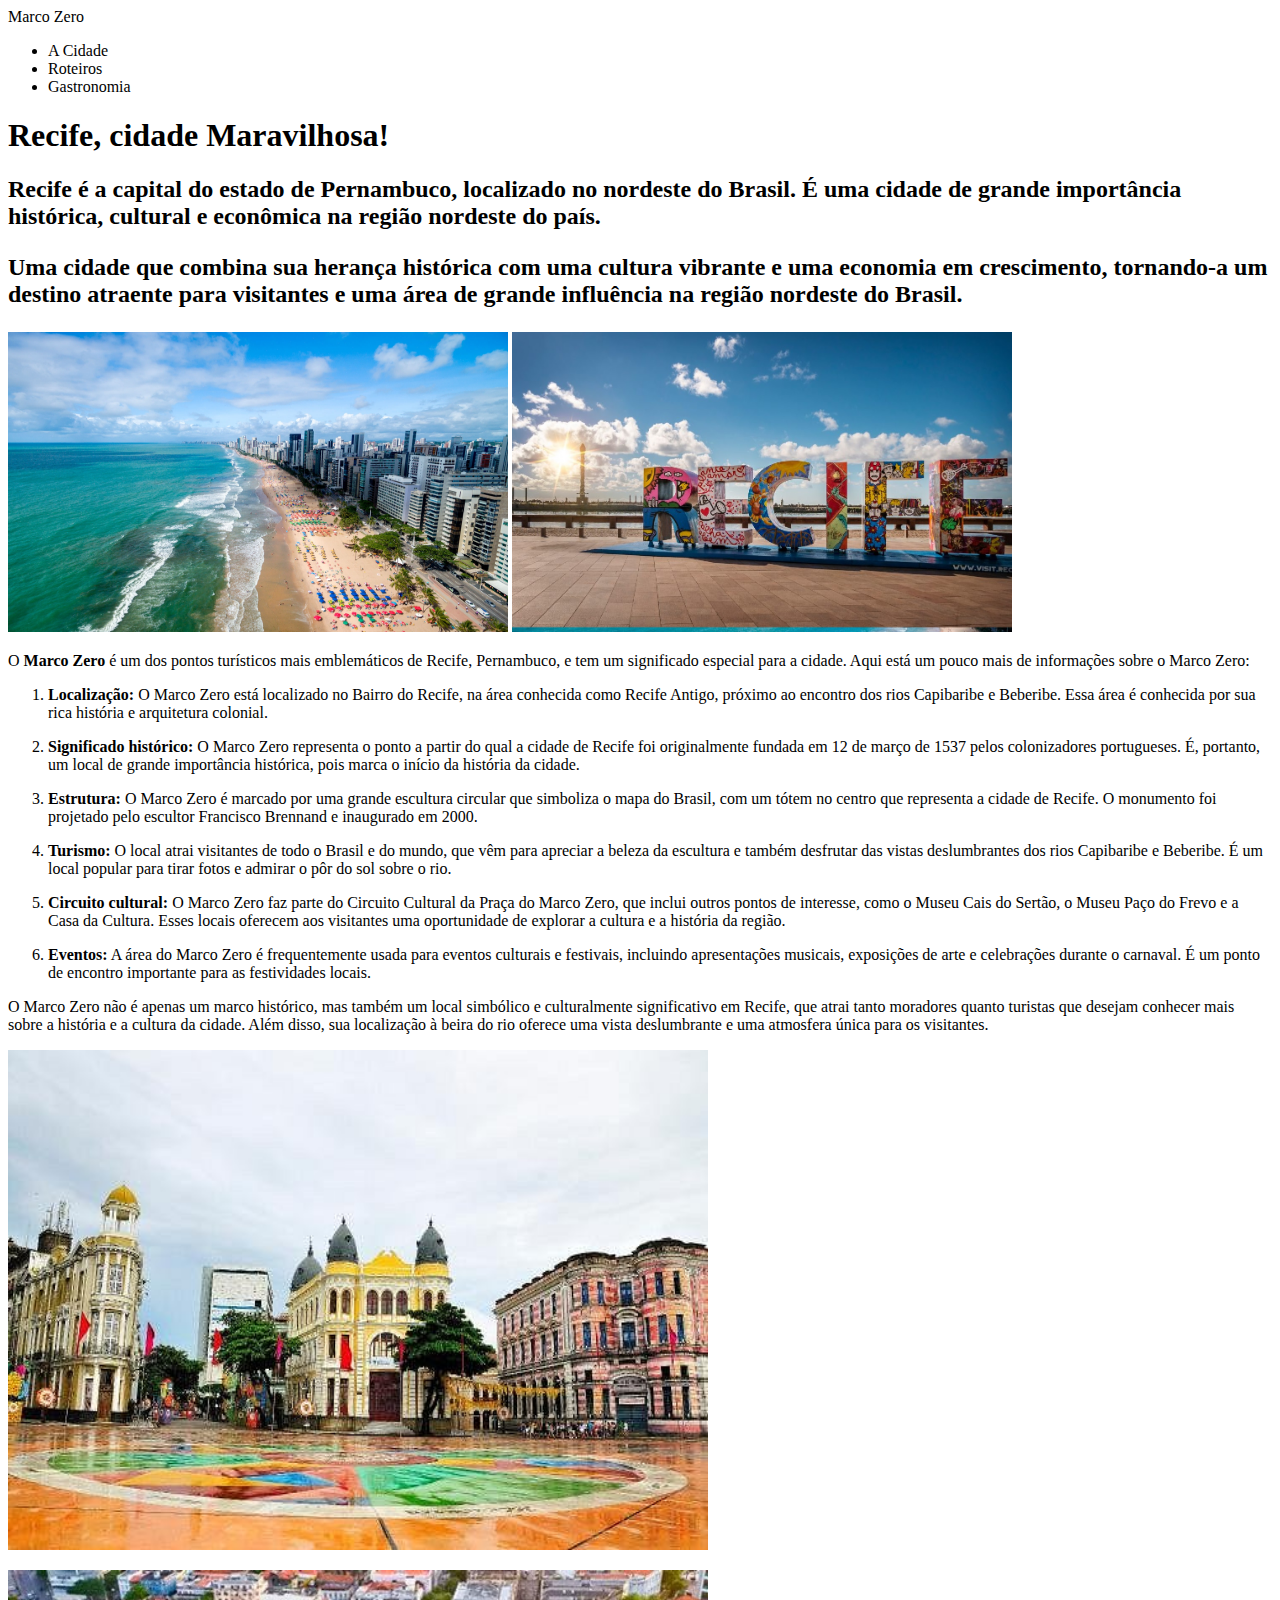
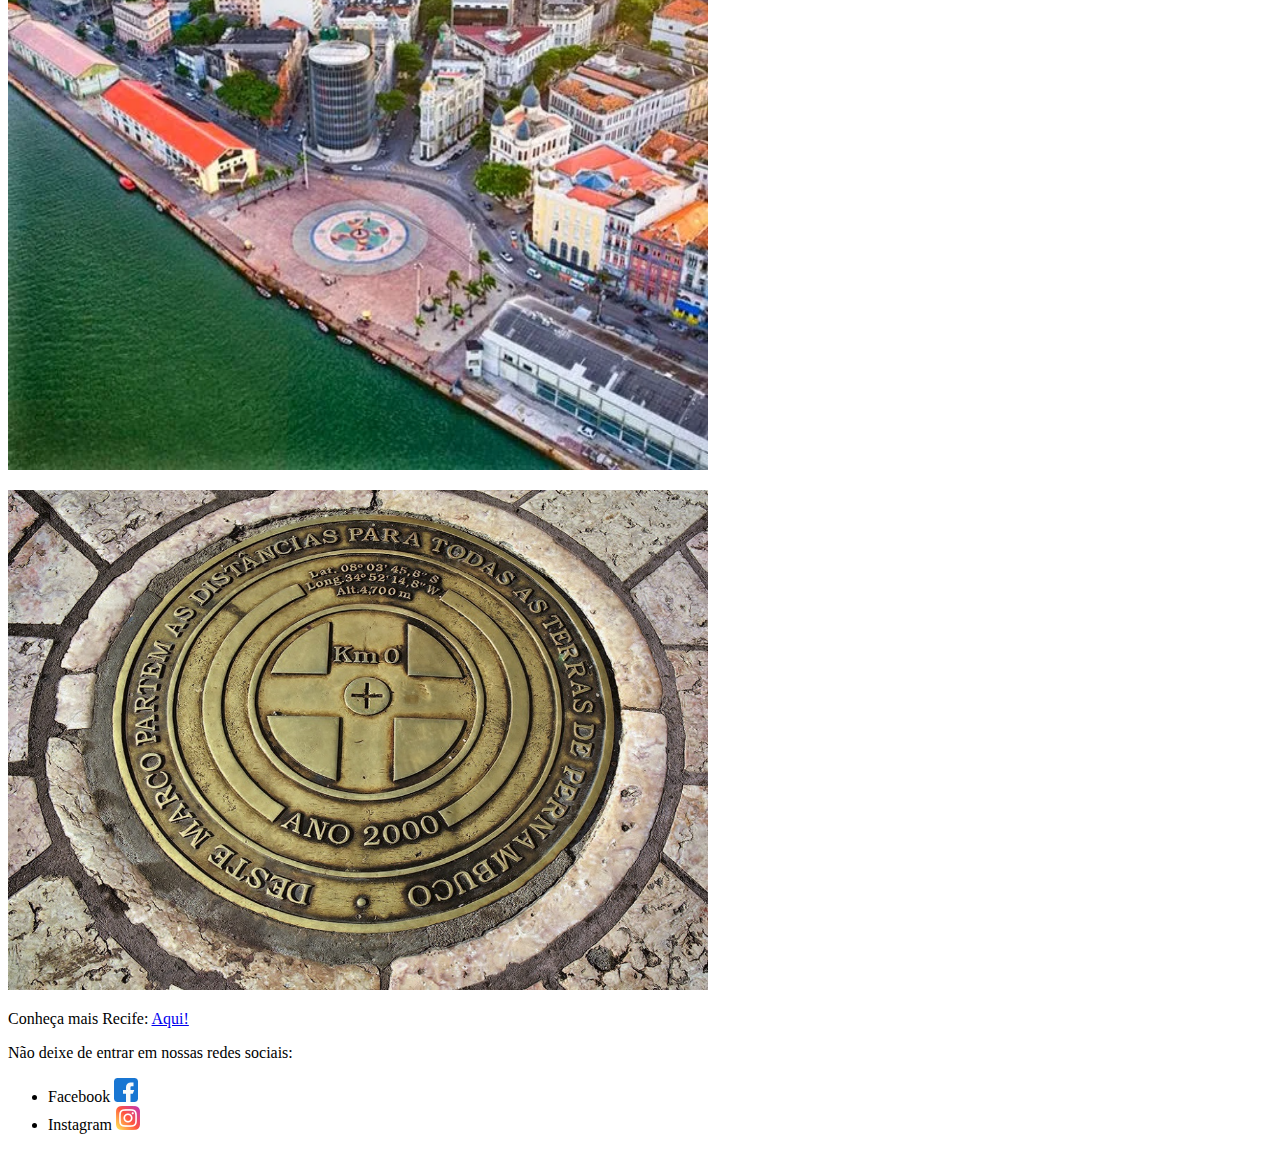
==== index.html @ 0445e9d8 "atividade recife" ====
<!DOCTYPE html>
<html lang="en">
<head>
    <meta charset="UTF-8">
    <meta name="viewport" content="width=, initial-scale=1.0">
    <title>Recife e suas Maravilhas</title>
</head>
<body>
    <header>
        <span>Marco Zero</span>
        <ul>
            <li>A Cidade</li>
            <li>Roteiros</li>
            <li>Gastronomia</li>
        </ul>
    </header>
    <man>
        <h1>Recife, cidade Maravilhosa!</h1>
        <h2>Recife é a capital do estado de Pernambuco, localizado no nordeste do Brasil. 
            É uma cidade de grande importância histórica, cultural e econômica na região 
            nordeste do país. 
            <p>Uma cidade que combina sua herança histórica com uma cultura 
            vibrante e uma economia em crescimento, tornando-a um destino atraente para 
            visitantes e uma área de grande influência na região nordeste do Brasil.</p></h2>
                    
            <p><img src="fto_recife1.jpg" alt="foto da cidade" style="width: 500px; height:300px;"> <img src="fto_recife2.jpg" alt="foto do painel" style="width: 500px; height:300px;"></p>
            <p>O <strong>Marco Zero</strong> é um dos pontos turísticos mais emblemáticos de Recife, Pernambuco, 
                e tem um significado especial para a cidade.
                Aqui está um pouco mais de informações sobre o Marco Zero:</p>
                <ol>
                    <li><strong>Localização:</strong> O Marco Zero está localizado no Bairro do Recife, na área 
                        conhecida como Recife Antigo, próximo ao encontro dos rios Capibaribe e Beberibe. 
                        Essa área é conhecida por sua rica história e arquitetura colonial.</li>
                    <p><li><strong>Significado histórico:</strong> O Marco Zero representa o ponto a partir do qual a 
                        cidade de Recife foi originalmente fundada em 12 de março de 1537 pelos colonizadores portugueses. 
                        É, portanto, um local de grande importância histórica, pois marca o início da história da cidade.</li></p>
                    <p><li><strong>Estrutura:</strong> O Marco Zero é marcado por uma grande escultura circular que 
                        simboliza o mapa do Brasil, com um tótem no centro que representa a cidade de Recife. 
                        O monumento foi projetado pelo escultor Francisco Brennand e inaugurado em 2000.</li></p>
                    <p><li><strong>Turismo:</strong> O local atrai visitantes de todo o Brasil e do mundo, 
                        que vêm para apreciar a beleza da escultura e também desfrutar das vistas 
                        deslumbrantes dos rios Capibaribe e Beberibe. É um local popular para tirar 
                        fotos e admirar o pôr do sol sobre o rio.</li></p>
                    <p><li><strong>Circuito cultural:</strong> O Marco Zero faz parte do Circuito Cultural da 
                        Praça do Marco Zero, que inclui outros pontos de interesse, como o Museu Cais do Sertão, 
                        o Museu Paço do Frevo e a Casa da Cultura. Esses locais oferecem aos visitantes uma 
                        oportunidade de explorar a cultura e a história da região.</li></p>
                    <p><li><strong>Eventos:</strong> A área do Marco Zero é frequentemente usada para eventos 
                        culturais e festivais, incluindo apresentações musicais, exposições de arte e 
                        celebrações durante o carnaval. É um ponto de encontro importante para as festividades locais.</li></p>
                </ol>
            <p>O Marco Zero não é apenas um marco histórico, mas também um local simbólico e culturalmente 
                significativo em Recife, que atrai tanto moradores quanto turistas que desejam 
                conhecer mais sobre a história e a cultura da cidade. Além disso, sua localização à 
                beira do rio oferece uma vista deslumbrante e uma atmosfera única para os visitantes.</p>
            <p><img src="recife.jpg" alt="foto marco zero" style="width: 700px; height:500px;"></p>
            <p><img src="Marco-Zero3.webp" alt="foto marco zero" style="width: 700px; height:500px;"></p><p><img src="marco-zero_A.jpg" alt="foto marco zero" style="width: 700px; height:500px;"></p>
            <p>Conheça mais Recife: <a href="https://www2.recife.pe.gov.br/" target="_blank">Aqui! </a></p>
    </man>
    <footer>
        <p>Não deixe de entrar em nossas redes sociais:</p>
        <ul>
            <li>Facebook  <img src="facebook.png" alt="logo facebook"></li>
            <li>Instagram  <img src="instagram.png" alt="logo instagram"></li>
        </ul>
    </footer>    
</body>
</html>
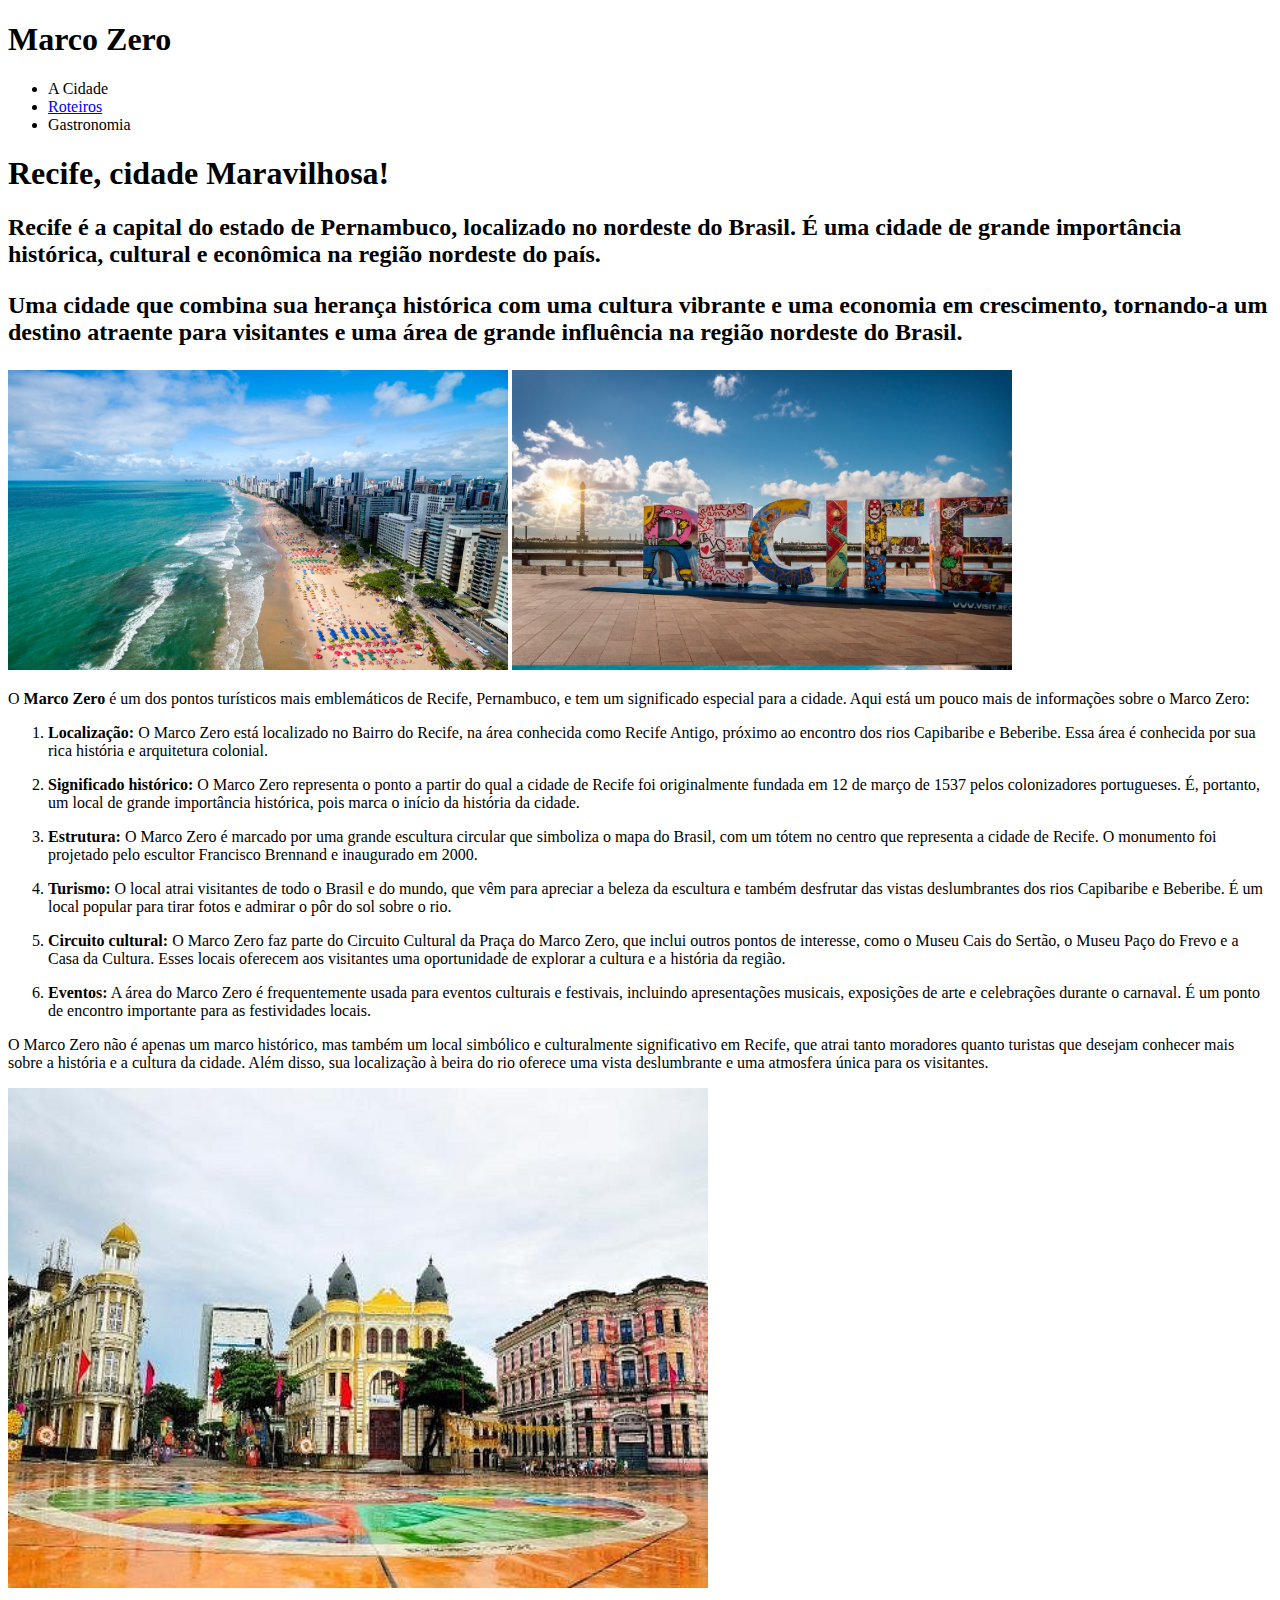
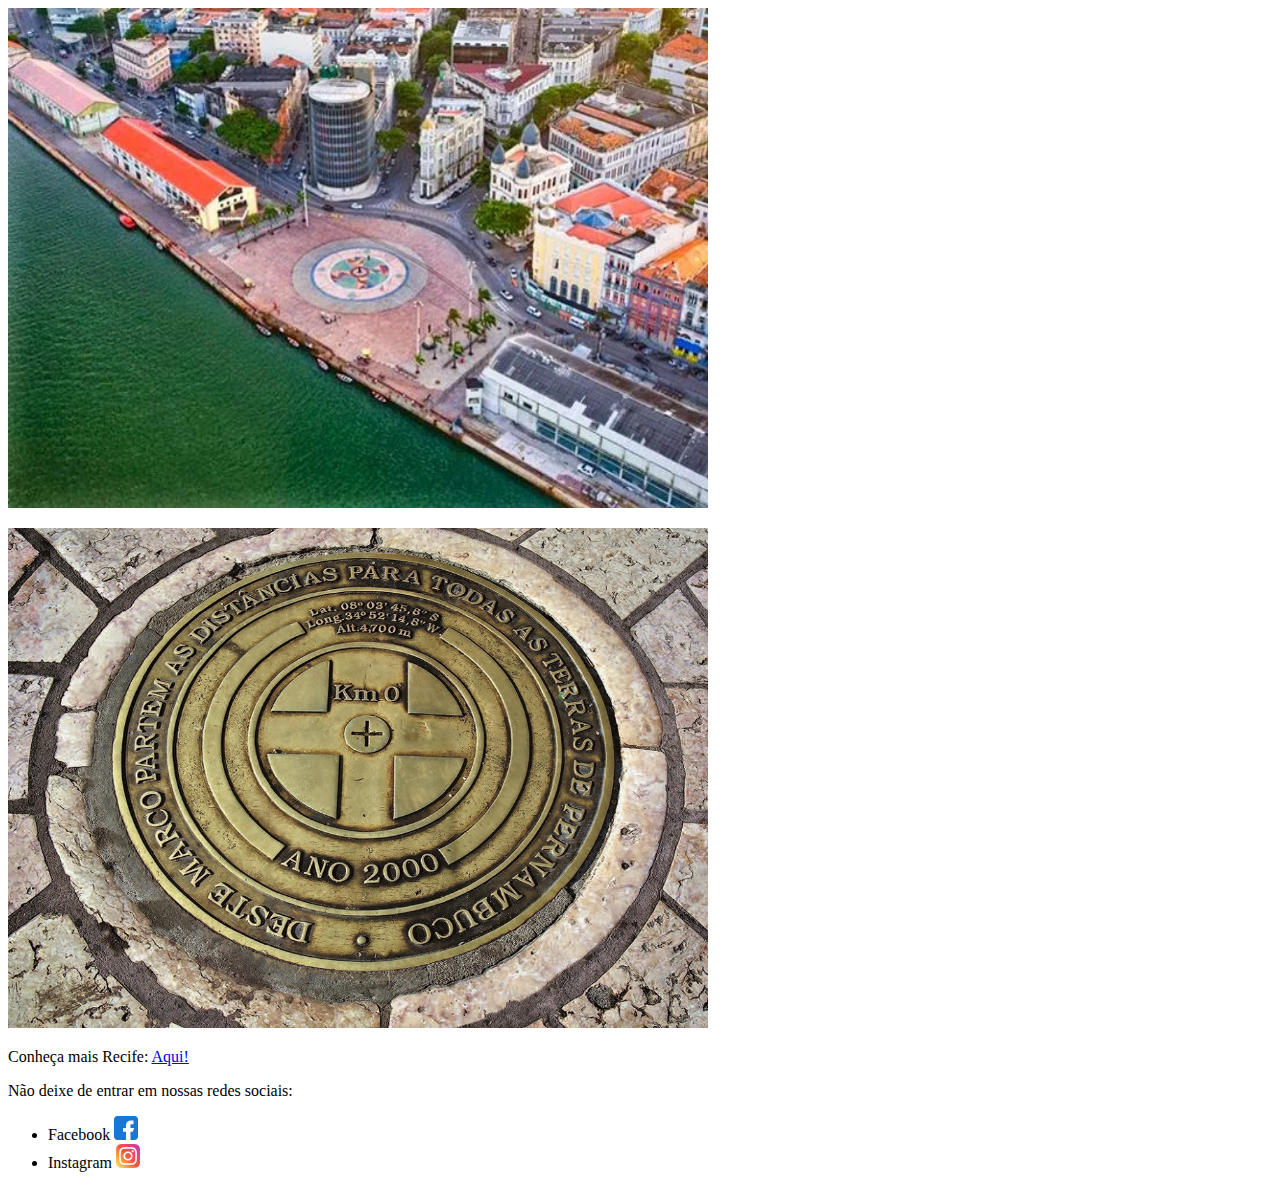
==== commit 0750b025: "add pagina roteiros" ====
--- a/index.html
+++ b/index.html
@@ -7,10 +7,10 @@
 </head>
 <body>
     <header>
-        <span>Marco Zero</span>
+        <span><h1>Marco Zero</h1></span>
         <ul>
             <li>A Cidade</li>
-            <li>Roteiros</li>
+            <li><a href="roteiros.html">Roteiros</a></li>
             <li>Gastronomia</li>
         </ul>
     </header>
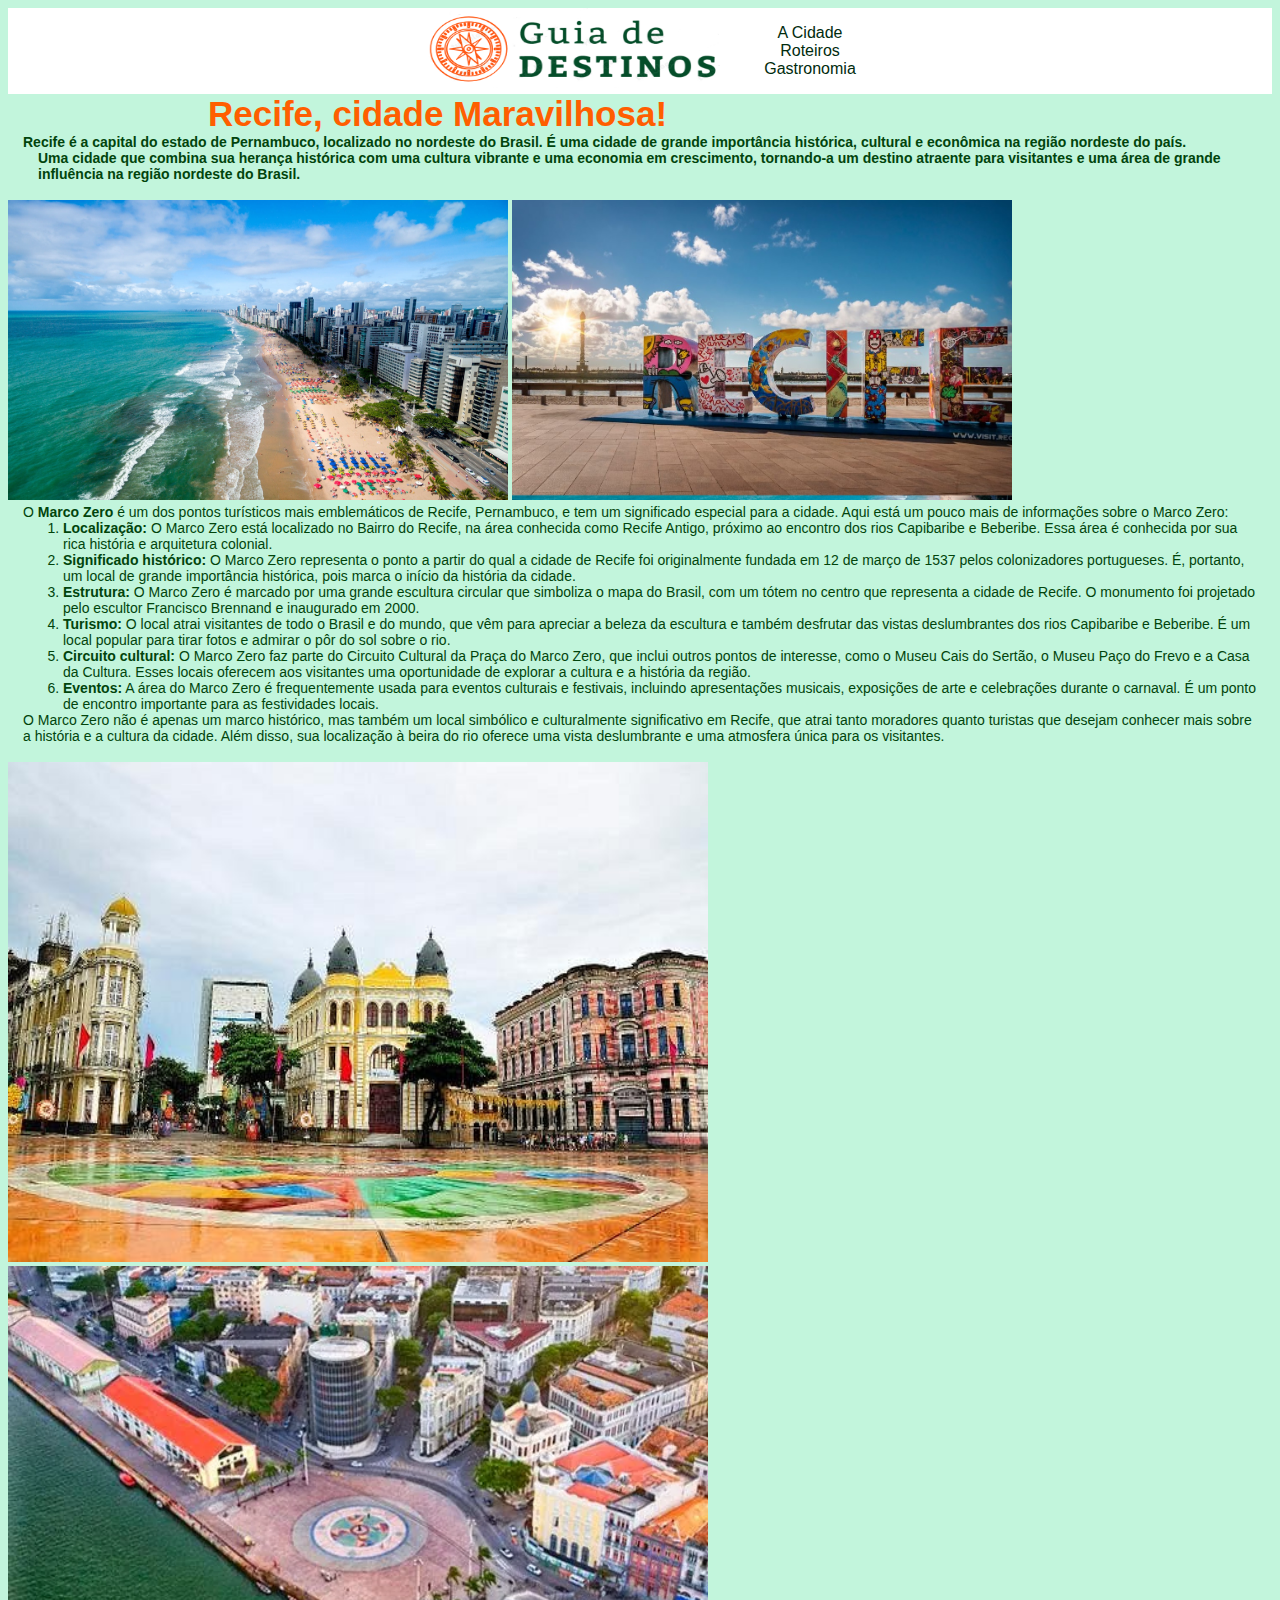
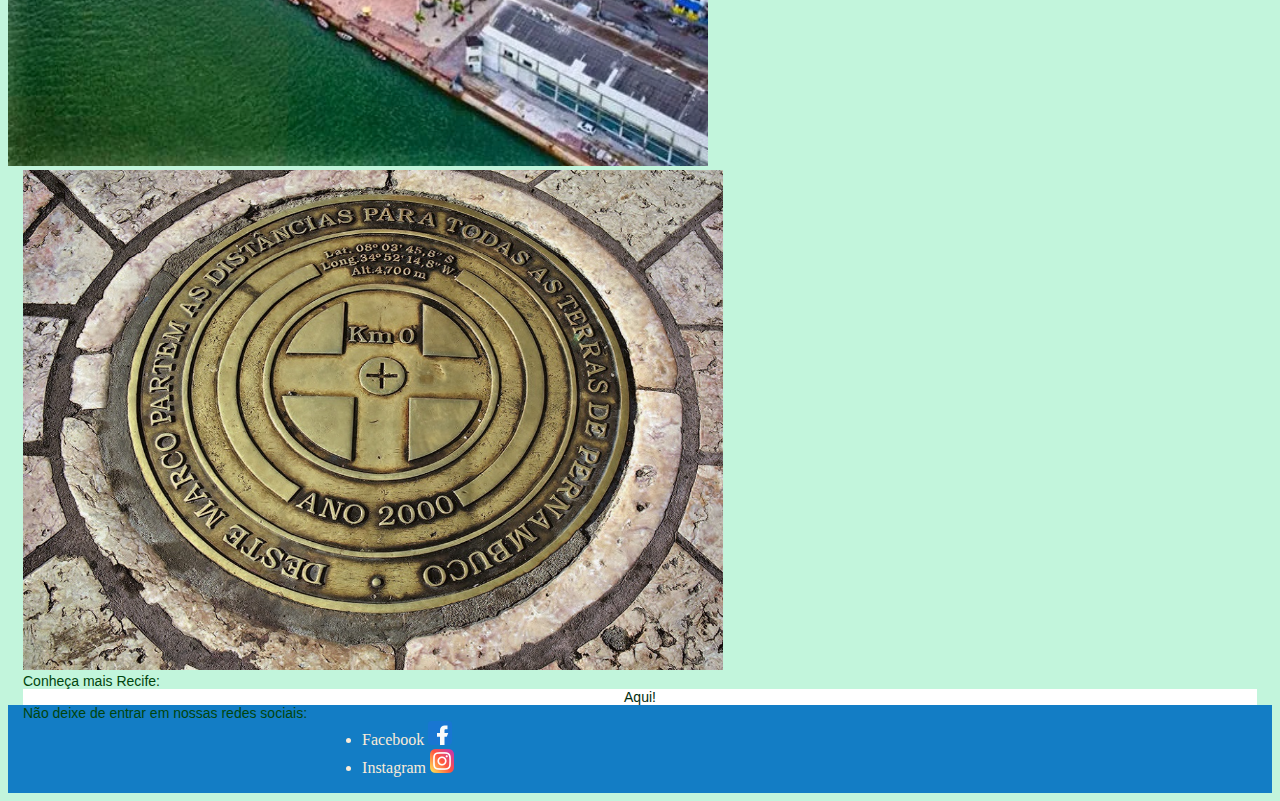
==== commit b0a37fb4: "inclusão de cód basicos css" ====
--- a/index.html
+++ b/index.html
@@ -3,17 +3,20 @@
 <head>
     <meta charset="UTF-8">
     <meta name="viewport" content="width=, initial-scale=1.0">
-    <title>Recife e suas Maravilhas</title>
+    <title>Guia de Destinos</title>
+    <link href="style.css" rel="stylesheet"/>
 </head>
+
 <body>
     <header>
-        <span><h1>Marco Zero</h1></span>
+        <img src="Logo.png" width="300" height="80">
         <ul>
-            <li>A Cidade</li>
-            <li><a href="roteiros.html">Roteiros</a></li>
-            <li>Gastronomia</li>
+            <a>A Cidade</a>
+            <a href="roteiros.html">Roteiros</a>
+            <a>Gastronomia</a>
         </ul>
     </header>
+
     <man>
         <h1>Recife, cidade Maravilhosa!</h1>
         <h2>Recife é a capital do estado de Pernambuco, localizado no nordeste do Brasil. 
@@ -21,9 +24,9 @@
             nordeste do país. 
             <p>Uma cidade que combina sua herança histórica com uma cultura 
             vibrante e uma economia em crescimento, tornando-a um destino atraente para 
-            visitantes e uma área de grande influência na região nordeste do Brasil.</p></h2>
+            visitantes e uma área de grande influência na região nordeste do Brasil.</p></h2><br>
                     
-            <p><img src="fto_recife1.jpg" alt="foto da cidade" style="width: 500px; height:300px;"> <img src="fto_recife2.jpg" alt="foto do painel" style="width: 500px; height:300px;"></p>
+            <img src="fto_recife1.jpg" alt="foto da cidade" style="width: 500px; height:300px;"> <img src="fto_recife2.jpg" alt="foto do painel" style="width: 500px; height:300px;"><br>
             <p>O <strong>Marco Zero</strong> é um dos pontos turísticos mais emblemáticos de Recife, Pernambuco, 
                 e tem um significado especial para a cidade.
                 Aqui está um pouco mais de informações sobre o Marco Zero:</p>
@@ -52,16 +55,17 @@
             <p>O Marco Zero não é apenas um marco histórico, mas também um local simbólico e culturalmente 
                 significativo em Recife, que atrai tanto moradores quanto turistas que desejam 
                 conhecer mais sobre a história e a cultura da cidade. Além disso, sua localização à 
-                beira do rio oferece uma vista deslumbrante e uma atmosfera única para os visitantes.</p>
-            <p><img src="recife.jpg" alt="foto marco zero" style="width: 700px; height:500px;"></p>
-            <p><img src="Marco-Zero3.webp" alt="foto marco zero" style="width: 700px; height:500px;"></p><p><img src="marco-zero_A.jpg" alt="foto marco zero" style="width: 700px; height:500px;"></p>
+                beira do rio oferece uma vista deslumbrante e uma atmosfera única para os visitantes.</p><br>
+            <img src="recife.jpg" alt="foto marco zero" style="width: 700px; height:500px;">
+            <img src="Marco-Zero3.webp" alt="foto marco zero" style="width: 700px; height:500px;"></p><p><img src="marco-zero_A.jpg" alt="foto marco zero" style="width: 700px; height:500px;"></p>
             <p>Conheça mais Recife: <a href="https://www2.recife.pe.gov.br/" target="_blank">Aqui! </a></p>
     </man>
+
     <footer>
         <p>Não deixe de entrar em nossas redes sociais:</p>
         <ul>
-            <li>Facebook  <img src="facebook.png" alt="logo facebook"></li>
-            <li>Instagram  <img src="instagram.png" alt="logo instagram"></li>
+            <li class="facebook">Facebook  <img src="facebook.png" alt="logo facebook"></li>
+            <li class="instagram">Instagram  <img src="instagram.png" alt="logo instagram"></li>
         </ul>
     </footer>    
 </body>
--- a/style.css
+++ b/style.css
@@ -0,0 +1,44 @@
+header, img {
+    display: flexbox;
+    justify-content: left;
+}
+
+
+header, a {
+    font-family:'Gill Sans', 'Gill Sans MT', Calibri, 'Trebuchet MS', sans-serif;
+    display:flex;
+    justify-content:center;
+    color: antiquewhite;
+    background-color:#ffffff;
+    text-decoration: none;
+    color: rgb(1, 43, 14);
+}
+
+main, h1 {
+    font-family:'Gill Sans', 'Gill Sans MT', Calibri, 'Trebuchet MS', sans-serif;
+    color: rgb(255, 94, 0);
+    font-size: 35px;
+    justify-content:flex-end;
+    margin: 0 200px;
+}
+
+main, h2, p, ol {
+    font-family: Arial, Helvetica, sans-serif;
+    color: rgb(1, 68, 12);
+    font-size: 14px;
+    margin: 0 15px;
+}
+
+main, img{
+    justify-content: center;
+}
+
+body {
+    background:#c2f5dc;
+}
+
+footer {
+    display:flex;
+    color: antiquewhite;
+    background-color:#137dc5;
+}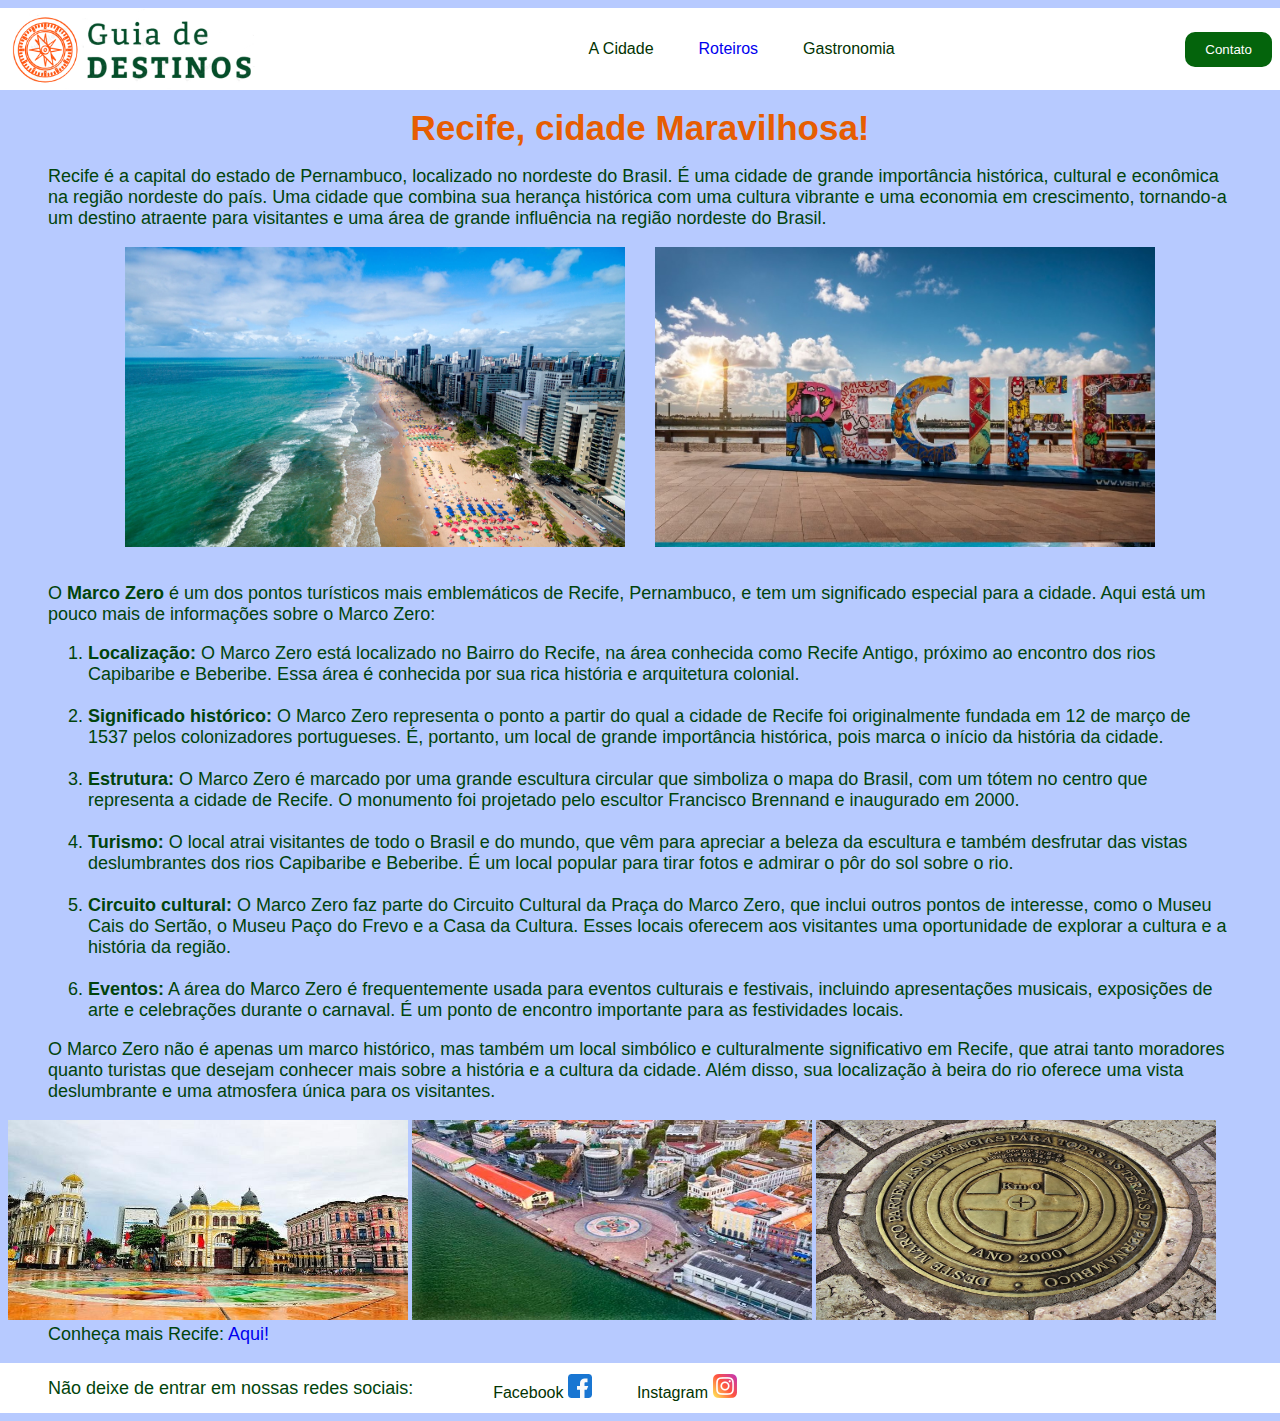
==== commit 2fc0404f: "flexbox css" ====
--- a/index.html
+++ b/index.html
@@ -1,5 +1,5 @@
 <!DOCTYPE html>
-<html lang="en">
+<html lang="pt-br">
 <head>
     <meta charset="UTF-8">
     <meta name="viewport" content="width=, initial-scale=1.0">
@@ -9,64 +9,53 @@
 
 <body>
     <header>
-        <img src="Logo.png" width="300" height="80">
+        <img src="Logo.png" alt="Logo da Minha Página">
         <ul>
-            <a>A Cidade</a>
-            <a href="roteiros.html">Roteiros</a>
-            <a>Gastronomia</a>
+            <li>A Cidade</li>
+            <li><a href="roteiros.html">Roteiros</a></li>
+            <li>Gastronomia</li>
         </ul>
-    </header>
+        <button class="meu-botao">Contato</button>
+    </header><br>
 
     <man>
-        <h1>Recife, cidade Maravilhosa!</h1>
-        <h2>Recife é a capital do estado de Pernambuco, localizado no nordeste do Brasil. 
-            É uma cidade de grande importância histórica, cultural e econômica na região 
-            nordeste do país. 
-            <p>Uma cidade que combina sua herança histórica com uma cultura 
-            vibrante e uma economia em crescimento, tornando-a um destino atraente para 
-            visitantes e uma área de grande influência na região nordeste do Brasil.</p></h2><br>
+        <h1>Recife, cidade Maravilhosa!</h1><br>
+        <p>Recife é a capital do estado de Pernambuco, localizado no nordeste do Brasil. É uma cidade de grande importância histórica, cultural e econômica na região nordeste do país. Uma cidade que combina sua herança histórica com uma cultura vibrante e uma economia em crescimento, tornando-a um destino atraente para visitantes e uma área de grande influência na região nordeste do Brasil.</p><br>
                     
-            <img src="fto_recife1.jpg" alt="foto da cidade" style="width: 500px; height:300px;"> <img src="fto_recife2.jpg" alt="foto do painel" style="width: 500px; height:300px;"><br>
-            <p>O <strong>Marco Zero</strong> é um dos pontos turísticos mais emblemáticos de Recife, Pernambuco, 
-                e tem um significado especial para a cidade.
-                Aqui está um pouco mais de informações sobre o Marco Zero:</p>
+            <div><img src="fto_recife1.jpg" alt="foto da cidade" style="width: 500px; height:300px;"> <img src="fto_recife2.jpg" alt="foto do painel" style="width: 500px; height:300px;"></div><br>
+            <br>
+            <p>O <strong>Marco Zero</strong> é um dos pontos turísticos mais emblemáticos de Recife, Pernambuco, e tem um significado especial para a cidade. Aqui está um pouco mais de informações sobre o Marco Zero:</p><br>
                 <ol>
-                    <li><strong>Localização:</strong> O Marco Zero está localizado no Bairro do Recife, na área 
-                        conhecida como Recife Antigo, próximo ao encontro dos rios Capibaribe e Beberibe. 
-                        Essa área é conhecida por sua rica história e arquitetura colonial.</li>
-                    <p><li><strong>Significado histórico:</strong> O Marco Zero representa o ponto a partir do qual a 
-                        cidade de Recife foi originalmente fundada em 12 de março de 1537 pelos colonizadores portugueses. 
-                        É, portanto, um local de grande importância histórica, pois marca o início da história da cidade.</li></p>
-                    <p><li><strong>Estrutura:</strong> O Marco Zero é marcado por uma grande escultura circular que 
-                        simboliza o mapa do Brasil, com um tótem no centro que representa a cidade de Recife. 
-                        O monumento foi projetado pelo escultor Francisco Brennand e inaugurado em 2000.</li></p>
-                    <p><li><strong>Turismo:</strong> O local atrai visitantes de todo o Brasil e do mundo, 
-                        que vêm para apreciar a beleza da escultura e também desfrutar das vistas 
-                        deslumbrantes dos rios Capibaribe e Beberibe. É um local popular para tirar 
-                        fotos e admirar o pôr do sol sobre o rio.</li></p>
-                    <p><li><strong>Circuito cultural:</strong> O Marco Zero faz parte do Circuito Cultural da 
-                        Praça do Marco Zero, que inclui outros pontos de interesse, como o Museu Cais do Sertão, 
-                        o Museu Paço do Frevo e a Casa da Cultura. Esses locais oferecem aos visitantes uma 
-                        oportunidade de explorar a cultura e a história da região.</li></p>
-                    <p><li><strong>Eventos:</strong> A área do Marco Zero é frequentemente usada para eventos 
-                        culturais e festivais, incluindo apresentações musicais, exposições de arte e 
-                        celebrações durante o carnaval. É um ponto de encontro importante para as festividades locais.</li></p>
+                    <li><strong>Localização:</strong> O Marco Zero está localizado no Bairro do Recife, na área conhecida como Recife Antigo, próximo ao encontro dos rios Capibaribe e Beberibe. Essa área é conhecida por sua rica história e arquitetura colonial.</li>
+                        <br>
+                    <p><li><strong>Significado histórico:</strong> O Marco Zero representa o ponto a partir do qual a cidade de Recife foi originalmente fundada em 12 de março de 1537 pelos colonizadores portugueses. É, portanto, um local de grande importância histórica, pois marca o início da história da cidade.</li></p>
+                    <br>
+                        <p><li><strong>Estrutura:</strong> O Marco Zero é marcado por uma grande escultura circular que simboliza o mapa do Brasil, com um tótem no centro que representa a cidade de Recife. O monumento foi projetado pelo escultor Francisco Brennand e inaugurado em 2000.</li></p>
+                    <br>
+                        <p><li><strong>Turismo:</strong> O local atrai visitantes de todo o Brasil e do mundo, que vêm para apreciar a beleza da escultura e também desfrutar das vistas deslumbrantes dos rios Capibaribe e Beberibe. É um local popular para tirar fotos e admirar o pôr do sol sobre o rio.</li></p>
+                    <br>
+                        <p><li><strong>Circuito cultural:</strong> O Marco Zero faz parte do Circuito Cultural da Praça do Marco Zero, que inclui outros pontos de interesse, como o Museu Cais do Sertão, o Museu Paço do Frevo e a Casa da Cultura. Esses locais oferecem aos visitantes uma oportunidade de explorar a cultura e a história da região.</li></p>
+                    <br>
+                        <p><li><strong>Eventos:</strong> A área do Marco Zero é frequentemente usada para eventos culturais e festivais, incluindo apresentações musicais, exposições de arte e celebrações durante o carnaval. É um ponto de encontro importante para as festividades locais.</li></p>
                 </ol>
-            <p>O Marco Zero não é apenas um marco histórico, mas também um local simbólico e culturalmente 
-                significativo em Recife, que atrai tanto moradores quanto turistas que desejam 
-                conhecer mais sobre a história e a cultura da cidade. Além disso, sua localização à 
-                beira do rio oferece uma vista deslumbrante e uma atmosfera única para os visitantes.</p><br>
-            <img src="recife.jpg" alt="foto marco zero" style="width: 700px; height:500px;">
-            <img src="Marco-Zero3.webp" alt="foto marco zero" style="width: 700px; height:500px;"></p><p><img src="marco-zero_A.jpg" alt="foto marco zero" style="width: 700px; height:500px;"></p>
-            <p>Conheça mais Recife: <a href="https://www2.recife.pe.gov.br/" target="_blank">Aqui! </a></p>
+                <br>
+            <p>O Marco Zero não é apenas um marco histórico, mas também um local simbólico e culturalmente significativo em Recife, que atrai tanto moradores quanto turistas que desejam conhecer mais sobre a história e a cultura da cidade. Além disso, sua localização à beira do rio oferece uma vista deslumbrante e uma atmosfera única para os visitantes.</p><br>
+            
+            <img src="recife.jpg" alt="foto marco zero" style="width: 400px; height:200px;">
+            <img src="Marco-Zero3.webp" alt="foto marco zero" style="width: 400px; height:200px;">
+            <img src="marco-zero_A.jpg" alt="foto marco zero" style="width: 400px; height:200px;"><br>
+           
+            <a><p>Conheça mais Recife: <a href="https://www2.recife.pe.gov.br/" target="_blank">Aqui! </a></p><br>
     </man>
 
     <footer>
+        <br>
         <p>Não deixe de entrar em nossas redes sociais:</p>
         <ul>
             <li class="facebook">Facebook  <img src="facebook.png" alt="logo facebook"></li>
             <li class="instagram">Instagram  <img src="instagram.png" alt="logo instagram"></li>
         </ul>
-    </footer>    
+    </footer> 
+
 </body>
 </html>--- a/style.css
+++ b/style.css
@@ -1,44 +1,89 @@
-header, img {
-    display: flexbox;
-    justify-content: left;
+header {
+    background-color: #ffffff; /* Cor de fundo do cabeçalho */
+    color: #023302; /* Cor do texto no cabeçalho */
+    font-family:'Lucida Sans', 'Lucida Sans Regular', 'Lucida Grande', 'Lucida Sans Unicode', Geneva, Verdana, sans-serif;
+    padding: 10px; /* Espaçamento interno do cabeçalho */
+    text-align: center; /* Centralizar o conteúdo do cabeçalho */
+    height: 62px;
+    margin: 0 -10px;
+
+    display: flex;
+    justify-content: space-between;
+    align-items: center;
+}
+
+header img {
+    height: 80px; 
+    width: 250px
+}
+
+ul {
+    display: flex;
+    list-style: none;
+    gap:45px
+}
+
+.meu-botao {
+    background-color: rgb(4, 100, 12); /* Cor de fundo do botão */
+    color: #fff; /* Cor do texto no botão */
+    padding: 10px 20px; /* Espaçamento interno do botão */
+    border-radius: 10px; /* Define o raio das bordas em pixels */
+    border:none; /* Remove a borda padrão do botão */
+    cursor: pointer; /* Transforma o cursor em uma mão quando paira sobre o botão */
+}
+
+.meu-botao:hover {
+    background-color: #bd5602; /* Cor de fundo do botão quando hover */
 }
 
 
-header, a {
+h1 {
+    display: flex;
     font-family:'Gill Sans', 'Gill Sans MT', Calibri, 'Trebuchet MS', sans-serif;
-    display:flex;
+    color: rgb(230, 93, 2);
+    font-size: 35px;
     justify-content:center;
-    color: antiquewhite;
-    background-color:#ffffff;
-    text-decoration: none;
-    color: rgb(1, 43, 14);
-}
-
-main, h1 {
-    font-family:'Gill Sans', 'Gill Sans MT', Calibri, 'Trebuchet MS', sans-serif;
-    color: rgb(255, 94, 0);
-    font-size: 35px;
-    justify-content:flex-end;
     margin: 0 200px;
 }
 
-main, h2, p, ol {
-    font-family: Arial, Helvetica, sans-serif;
+main, p, ol {
+    font-family: 'Gill Sans', 'Gill Sans MT', Calibri, 'Trebuchet MS', sans-serif;
     color: rgb(1, 68, 12);
-    font-size: 14px;
-    margin: 0 15px;
+    font-size: 18px;
+    margin: 0 40px;
 }
 
-main, img{
+div {
+    display: flex;
     justify-content: center;
+    gap: 30px;
+}
+
+img {
+    justify-content:space-between;
+    align-items: center;
+    gap: 30px;
 }
 
 body {
-    background:#c2f5dc;
+    background-color: rgb(183, 202, 255);
+}
+
+a {
+    text-decoration: none;
+    list-style: none;
+    gap:45px
 }
 
 footer {
-    display:flex;
-    color: antiquewhite;
-    background-color:#137dc5;
+    background-color: #ffffff; /* Cor de fundo do cabeçalho */
+    color: #023302; /* Cor do texto no cabeçalho */
+    font-family:'Lucida Sans', 'Lucida Sans Regular', 'Lucida Grande', 'Lucida Sans Unicode', Geneva, Verdana, sans-serif;
+    padding: 10px; /* Espaçamento interno do cabeçalho */
+    text-align:justify; /* Centralizar o conteúdo do cabeçalho */
+    height:30px;
+    margin: 0 -10px;
+
+    display: flex;
+    align-items: center;
 }